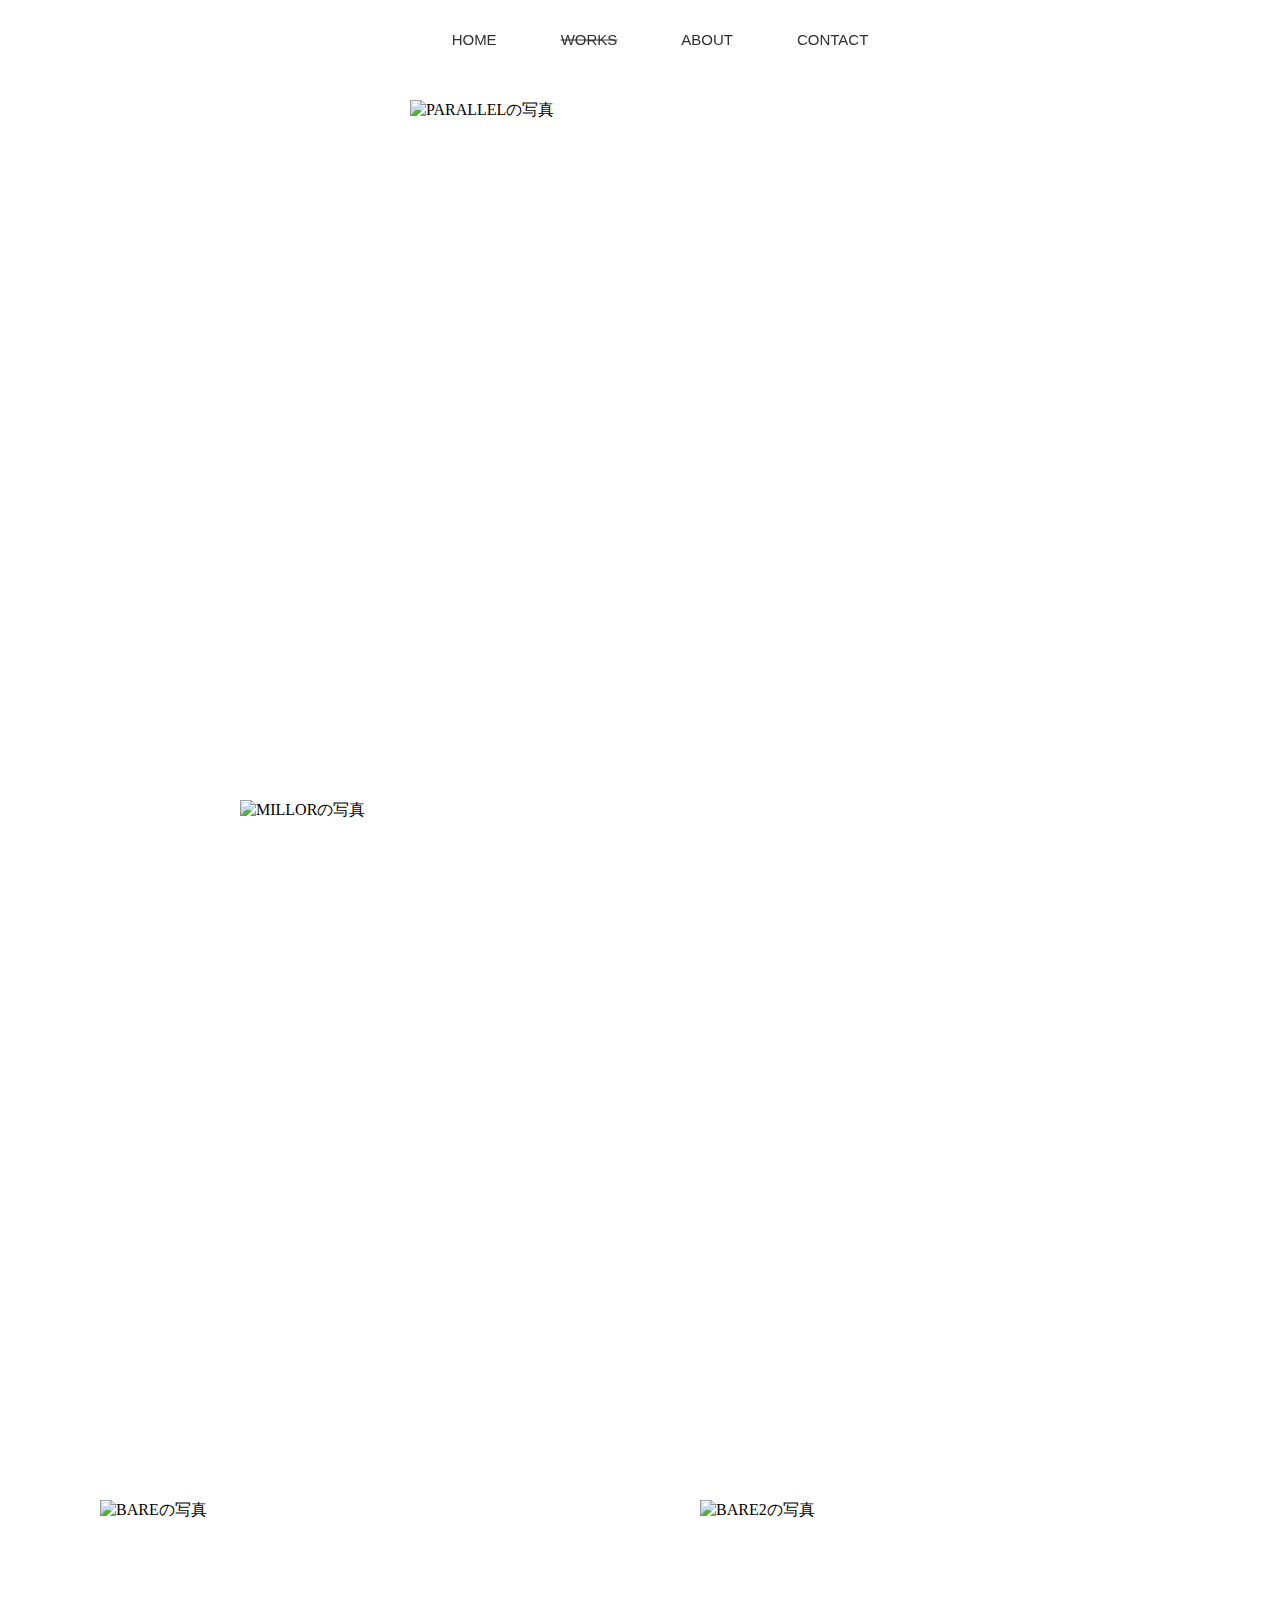
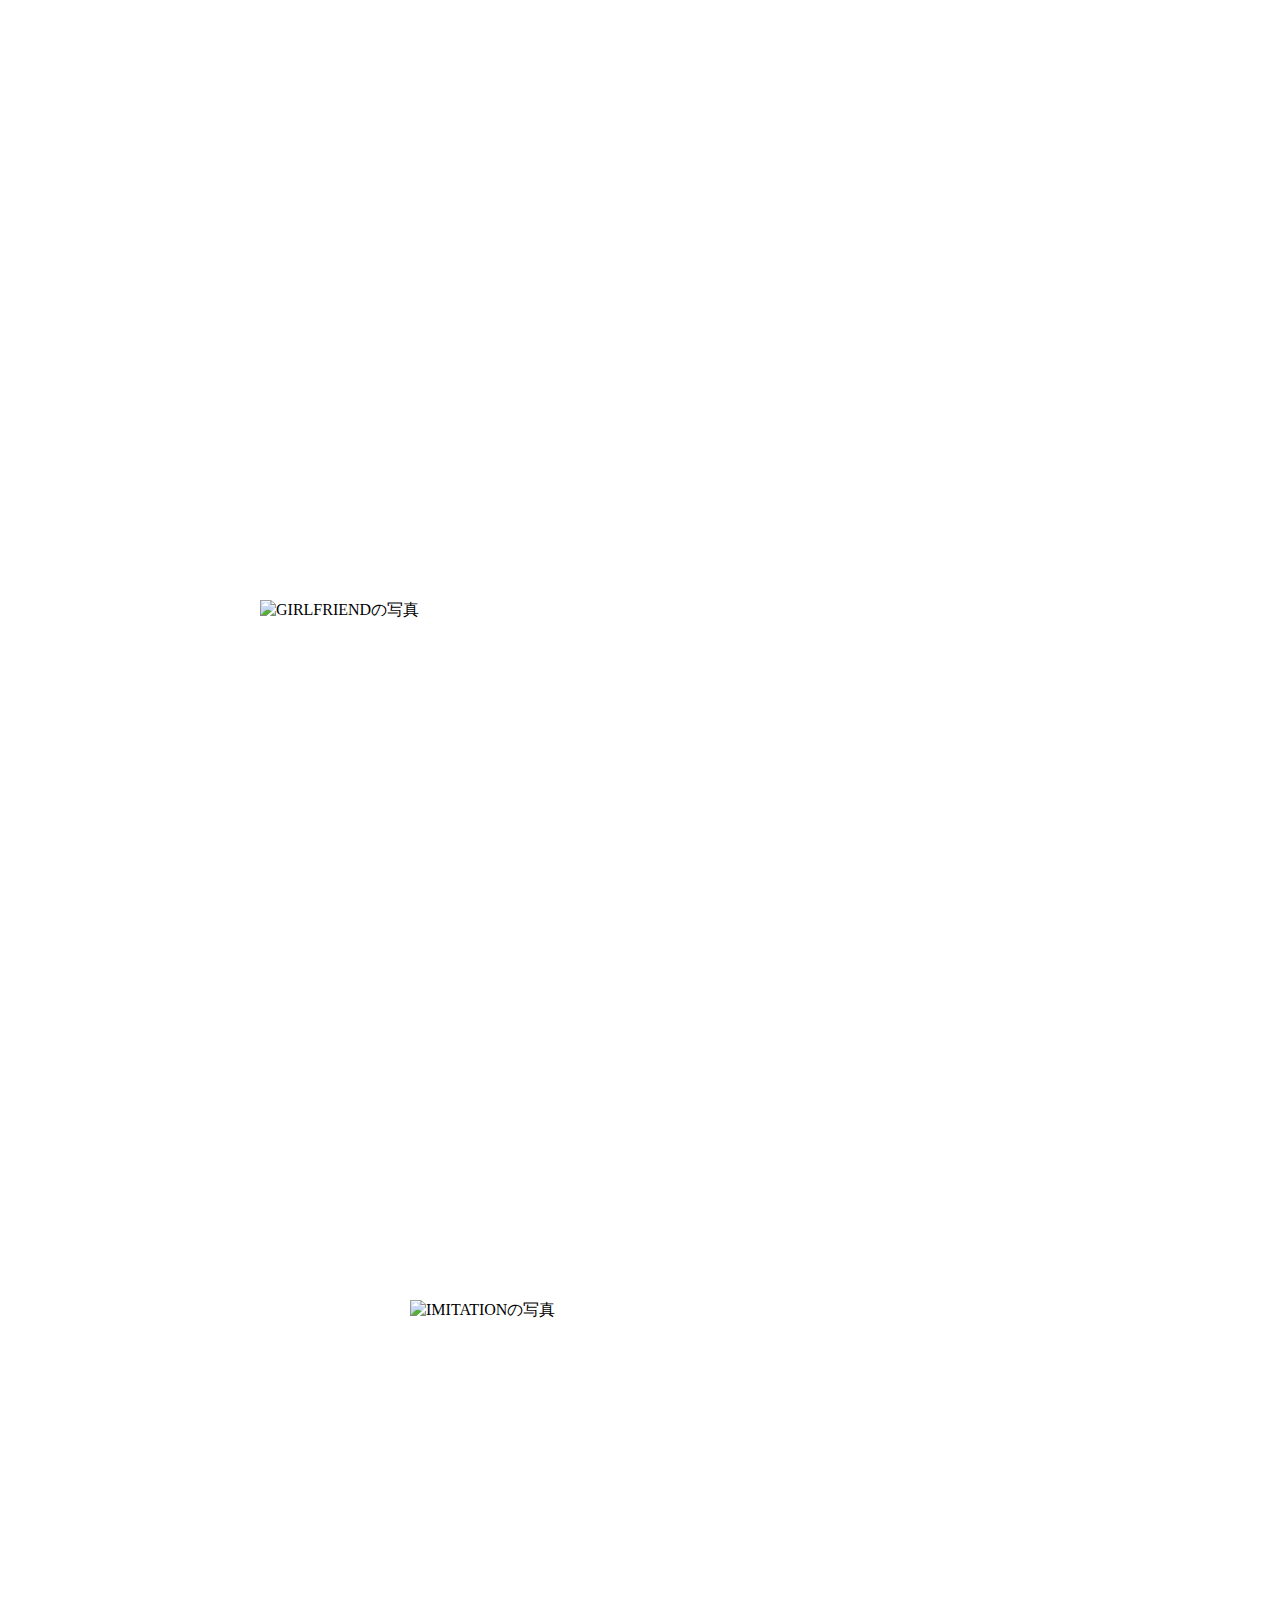
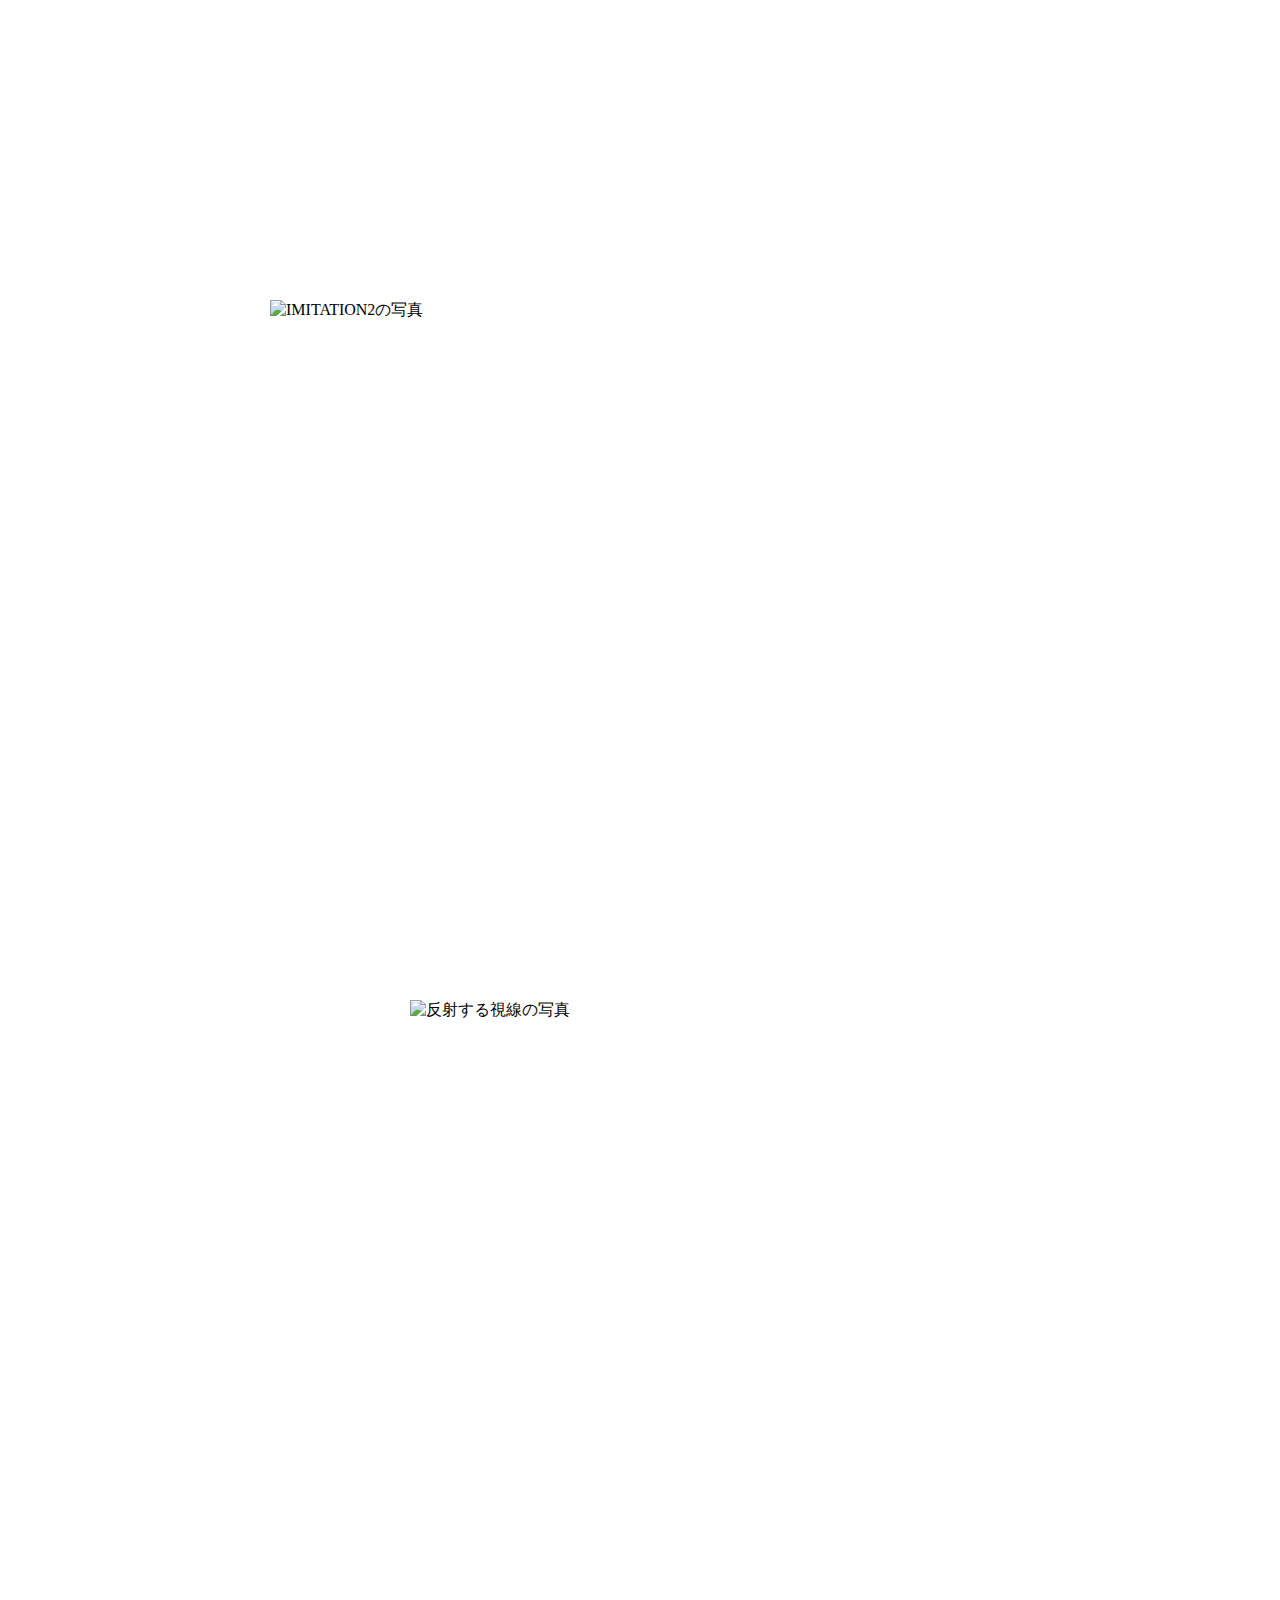
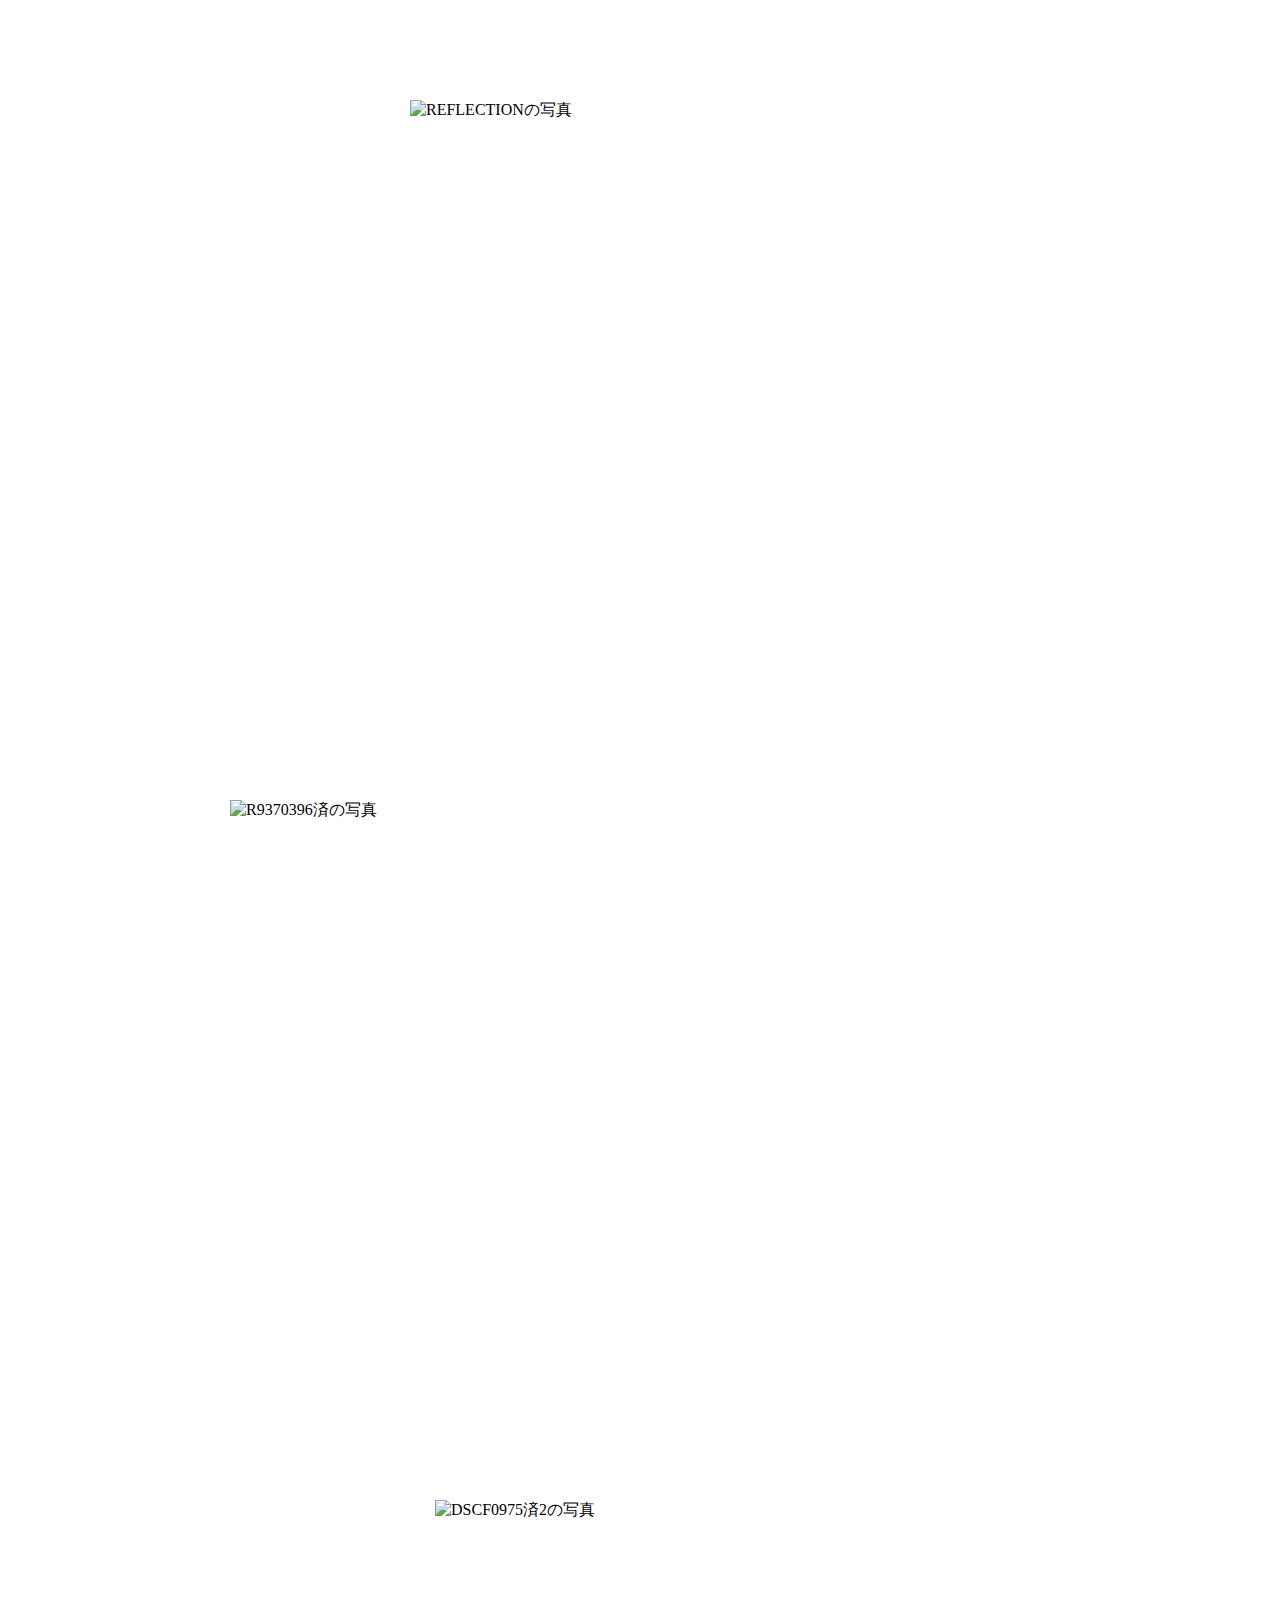
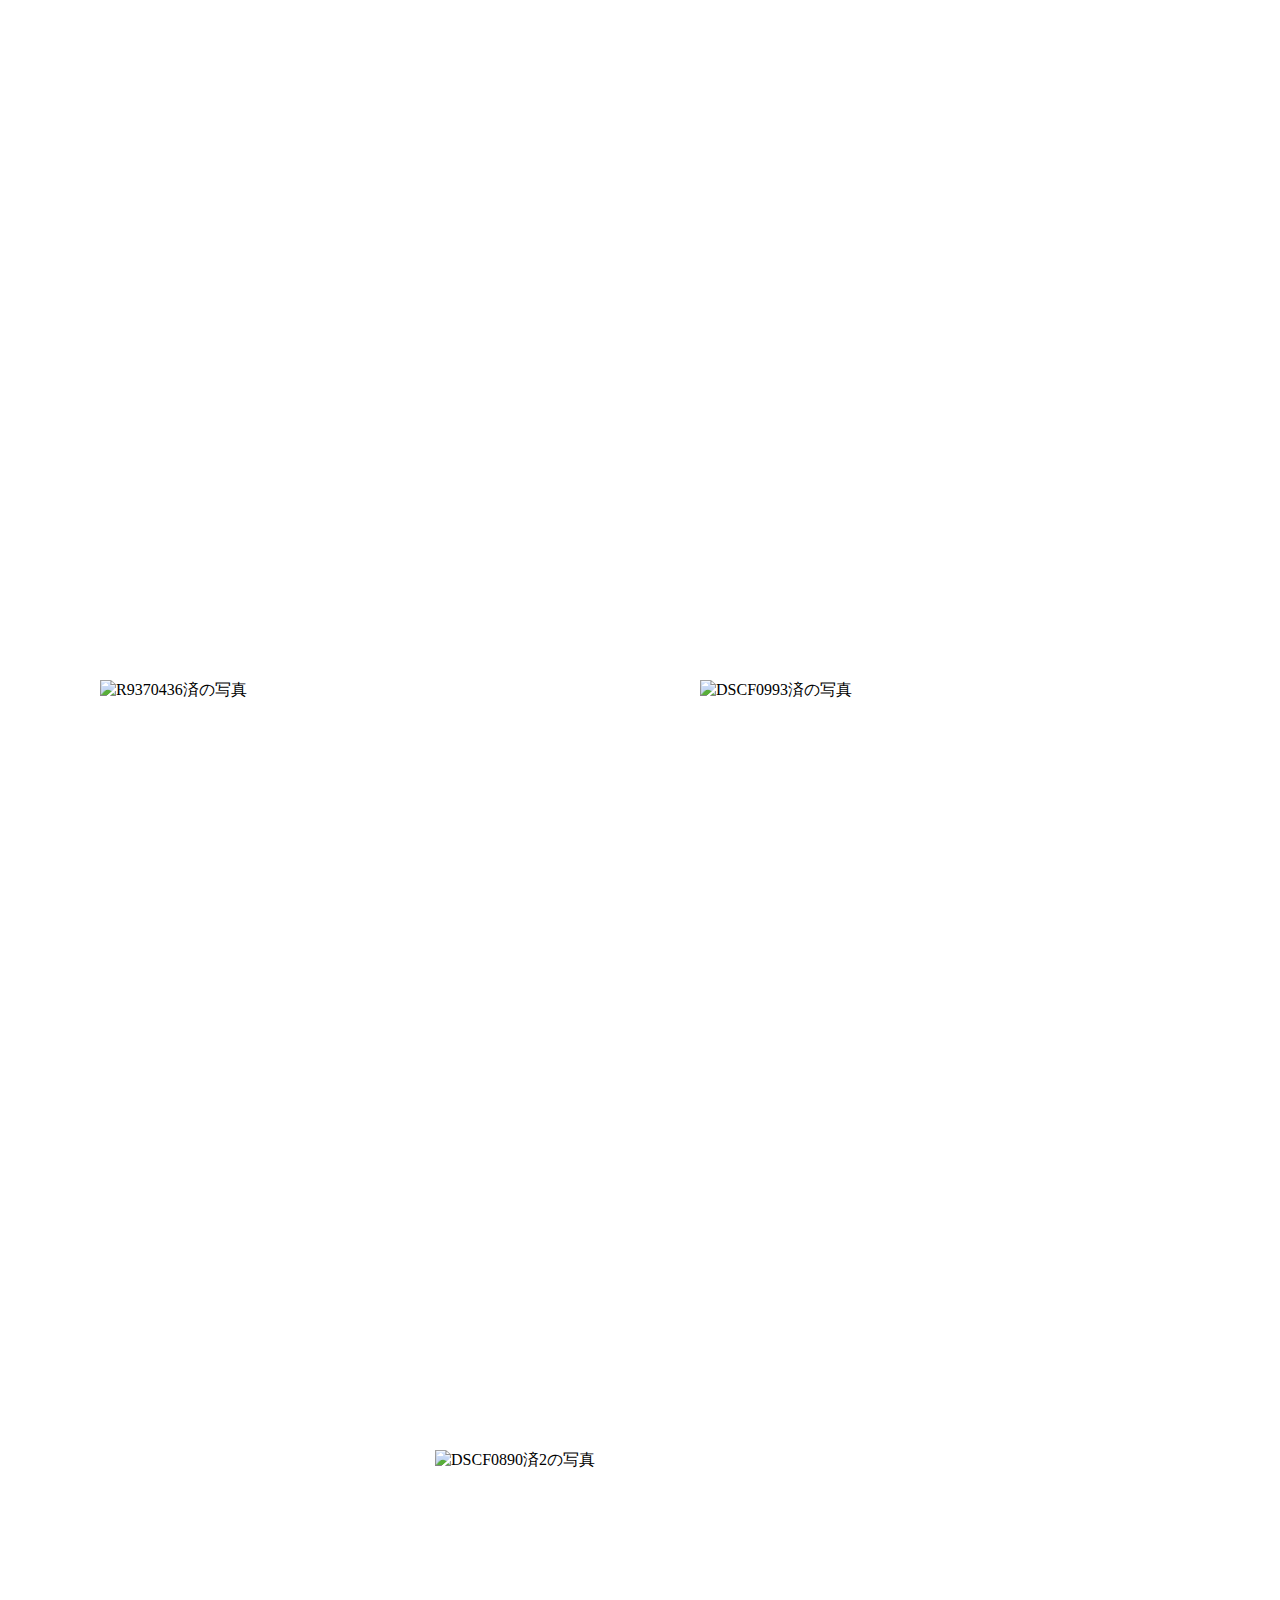
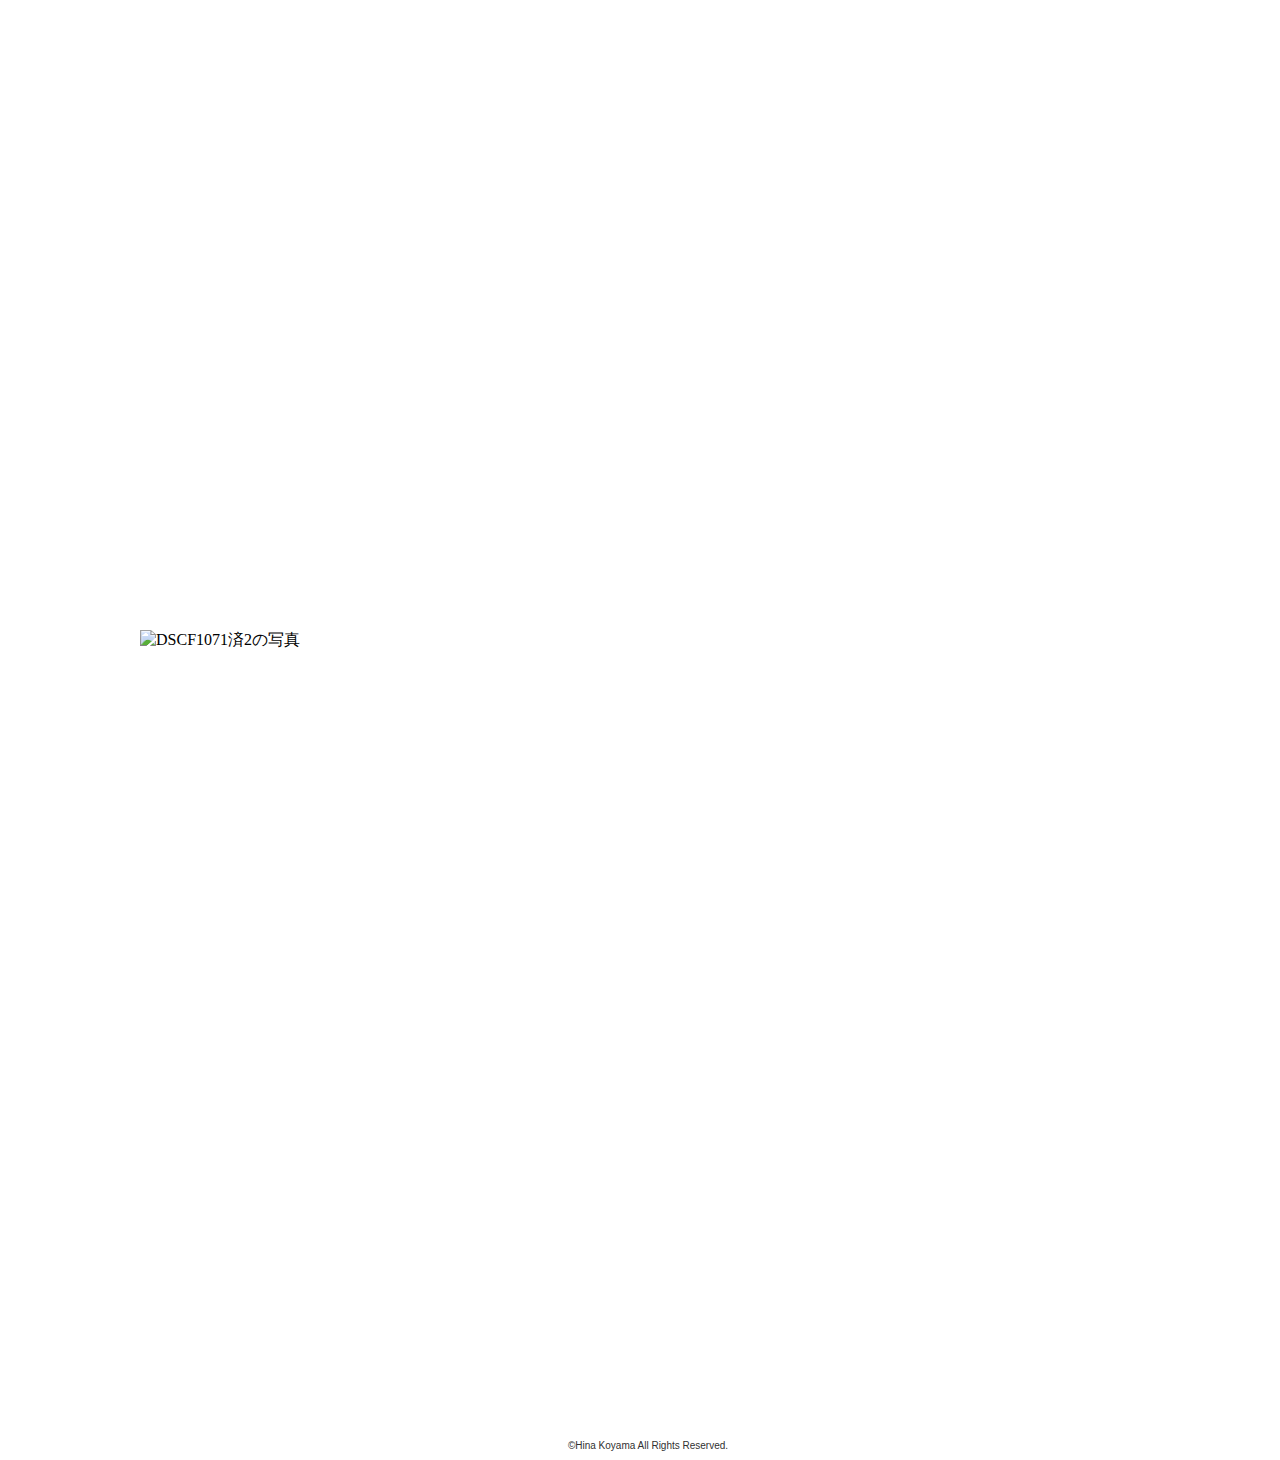
==== works.html @ 72cb8356 "Create works.html" ====
<!DOCTYPE html>
<html lang="ja">
<head>
  <meta charset="UTF-8">
  <link rel="stylesheet" href="style.css">
  <title>HinaKoyama</title>
</head>
<header>
  <ul class="menubar">
    <li><a href="index.html">HOME</a></li>
    <li><a href="works.html"><s>WORKS</s></a></li>
    <li><a href="about.html">ABOUT</a></li>
    <li><a href="contact.html">CONTACT</a></li>
  </ul>
</header>
<body class="works">

  <div style="position: absolute; top: 100px; left: 410px;">
    <img src="PARALLEL.JPG" width="500" height="590" alt="PARALLELの写真">
  </div>
  
  <div style="position: absolute; top: 800px; left: 240px;">
    <img src="MILLOR.JPG" width="800" height="600" alt="MILLORの写真">
  </div>  
  
  <div style="position: absolute; top: 1500px; left: 100px;">
    <img src="R9364521済.jpg" width="500" height="590" alt="BAREの写真">
  </div>
  
  <div style="position: absolute; top: 1500px; left: 700px;">
    <img src="BARE2.JPG" width="500" height="590" alt="BARE2の写真">
  </div>
  
  <div style="position: absolute; top: 2200px; left: 260px;">
    <img src="GIRLFRIEND.JPG" width="780" height="600" alt="GIRLFRIENDの写真">
  </div>
  
  <div style="position: absolute; top: 2900px; left: 410px;">
    <img src="IMITATION.JPG" width="500" height="590" alt="IMITATIONの写真">
  </div>
  
  <div style="position: absolute; top: 3500px; left: 270px;">
    <img src="IMG_6672.jpg" width="760" height="600" alt="IMITATION2の写真">
  </div>
  
  <div style="position: absolute; top: 4200px; left: 410px;">
    <img src="反射する視線.JPG" width="500" height="610" alt="反射する視線の写真">
  </div>
  
  <div style="position: absolute; top: 4900px; left: 410px;">
    <img src="REFLECTION.JPG" width="500" height="610" alt="REFLECTIONの写真">
  </div>
  
  <div style="position: absolute; top: 5600px; left: 230px;">
    <img src="R9370396済.jpg" width="850" height="600" alt="R9370396済の写真">
  </div>
  
  <div style="position: absolute; top: 6300px; left: 435px;">
    <img src="DSCF0975済2.jpg" width="450" height="680" alt="DSCF0975済2の写真">
  </div>
  
  <div style="position: absolute; top: 7080px; left: 100px;">
    <img src="R9370436済.jpg" width="500" height="680" alt="R9370436済の写真">
  </div>
  
  <div style="position: absolute; top: 7080px; left: 700px;">
    <img src="DSCF0993済.jpg" width="500" height="680" alt="DSCF0993済の写真">
  </div>
  
  <div style="position: absolute; top: 7850px; left: 435px;">
    <img src="DSCF0890済2.jpg" width="450" height="680" alt="DSCF0890済2の写真">
  </div>
  
  <div style="position: absolute; top: 8630px; left: 140px;">
    <img src="DSCF1071済2.jpg" width="1000" height="670" alt="DSCF1071済2の写真">
  </div>
  
  <footer>
    <p>©Hina Koyama All Rights Reserved.</p>
  </footer>
  
  
</body>
  </html>
---- style.css ----
main{
  background-color: rgb(250, 250, 248);
  text-align: center;
  z-index: auto;
  margin: 0;
  /* height: 4500px; */

}

.worksheader{
  height: 100vh;
  position: relative;
  margin: 0 auto;
  

}

.menubar{
  position: fixed;
  left: 50%;
  transform: translate(-50%,-50%);
  padding-top: 30px;
  z-index: 50;

}

.menubar ul{
  transform: translate(-50%,-50%);
  padding: 0px;
  height: 10px;

}

header li{
  display: inline-block;
  padding: 10px 30px;
  color: #313131;
  font-family: Arial, Helvetica, sans-serif;
  font-size: 15px;
  font-weight: 100;

}

header li a{
  color: #313131;
  text-decoration: none;

}

a:hover{
  opacity: 70%;

}

header img {
  width: 400px;
  height: 500px;
  position: fixed;
  top: 50%;
  left: 50%;
  transform: translate(-50%, -50%);
  z-index: -1; 
}

h1 {
  position: absolute;
  top: 50%;
  left: 50%;
  transform: translate(-50%, -100%);
  font-size: 20px;
  white-space: nowrap;
  font-family: sans-serif;
  font-weight: 60;
  letter-spacing: 0.5em;
  color: white
}

.wrapper{
  min-height: 100vh;
  position: relative;
}

footer {
  width: 100%;
  font-family: Arial, Helvetica, sans-serif;
  font-weight: 100;
  font-size: 10px;
  color: #313131;
  text-align: center;
  padding: 30px 0;
  position: absolute;
    bottom: 0; 
}

.全体 {
/* background-color: azure; */
text-align: center;
margin: 0;
}

.about h1{
  position: absolute;
  text-align: center;
  font-family: Arial, Helvetica, sans-serif;
  font-size: 20px;
  color: #313131;
  letter-spacing: 0;
}

.contact{
  transform: translate(0%,120%);
  padding: 0px;
  height: 200px;


}

.contact li{
  display: inline-block;
  padding: 10px 30px;
  color: #313131;
  font-family: Arial, Helvetica, sans-serif;
  font-size: 20px;
  /* font-weight: 300; */


}

.contact li a{
  color: #313131;
  text-decoration: none;
}

.works > footer{
  width: 100%;
  font-family: Arial, Helvetica, sans-serif;
  font-weight: 100;
  font-size: 10px;
  color: #313131;
  text-align: center;
  /* padding: 0px 0; */
  position: absolute; top: 9400px;
    bottom: 0;
}
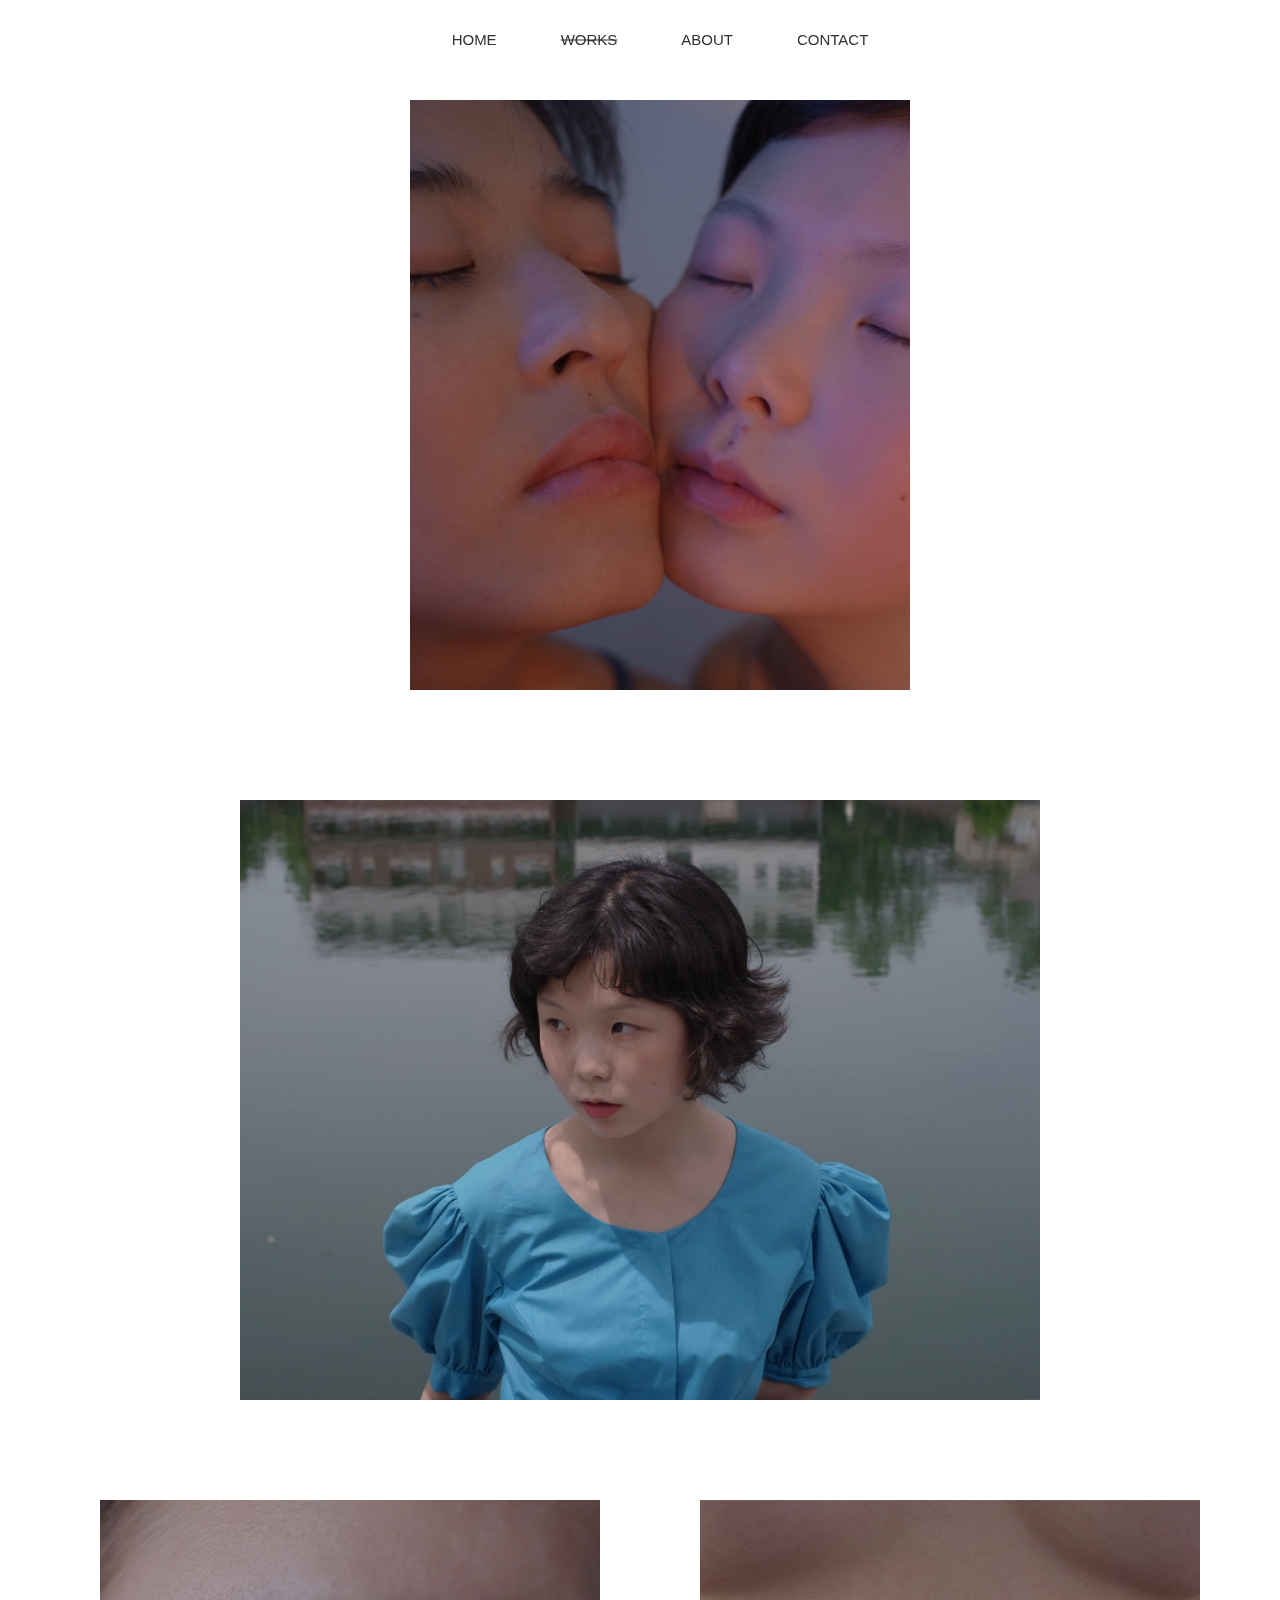
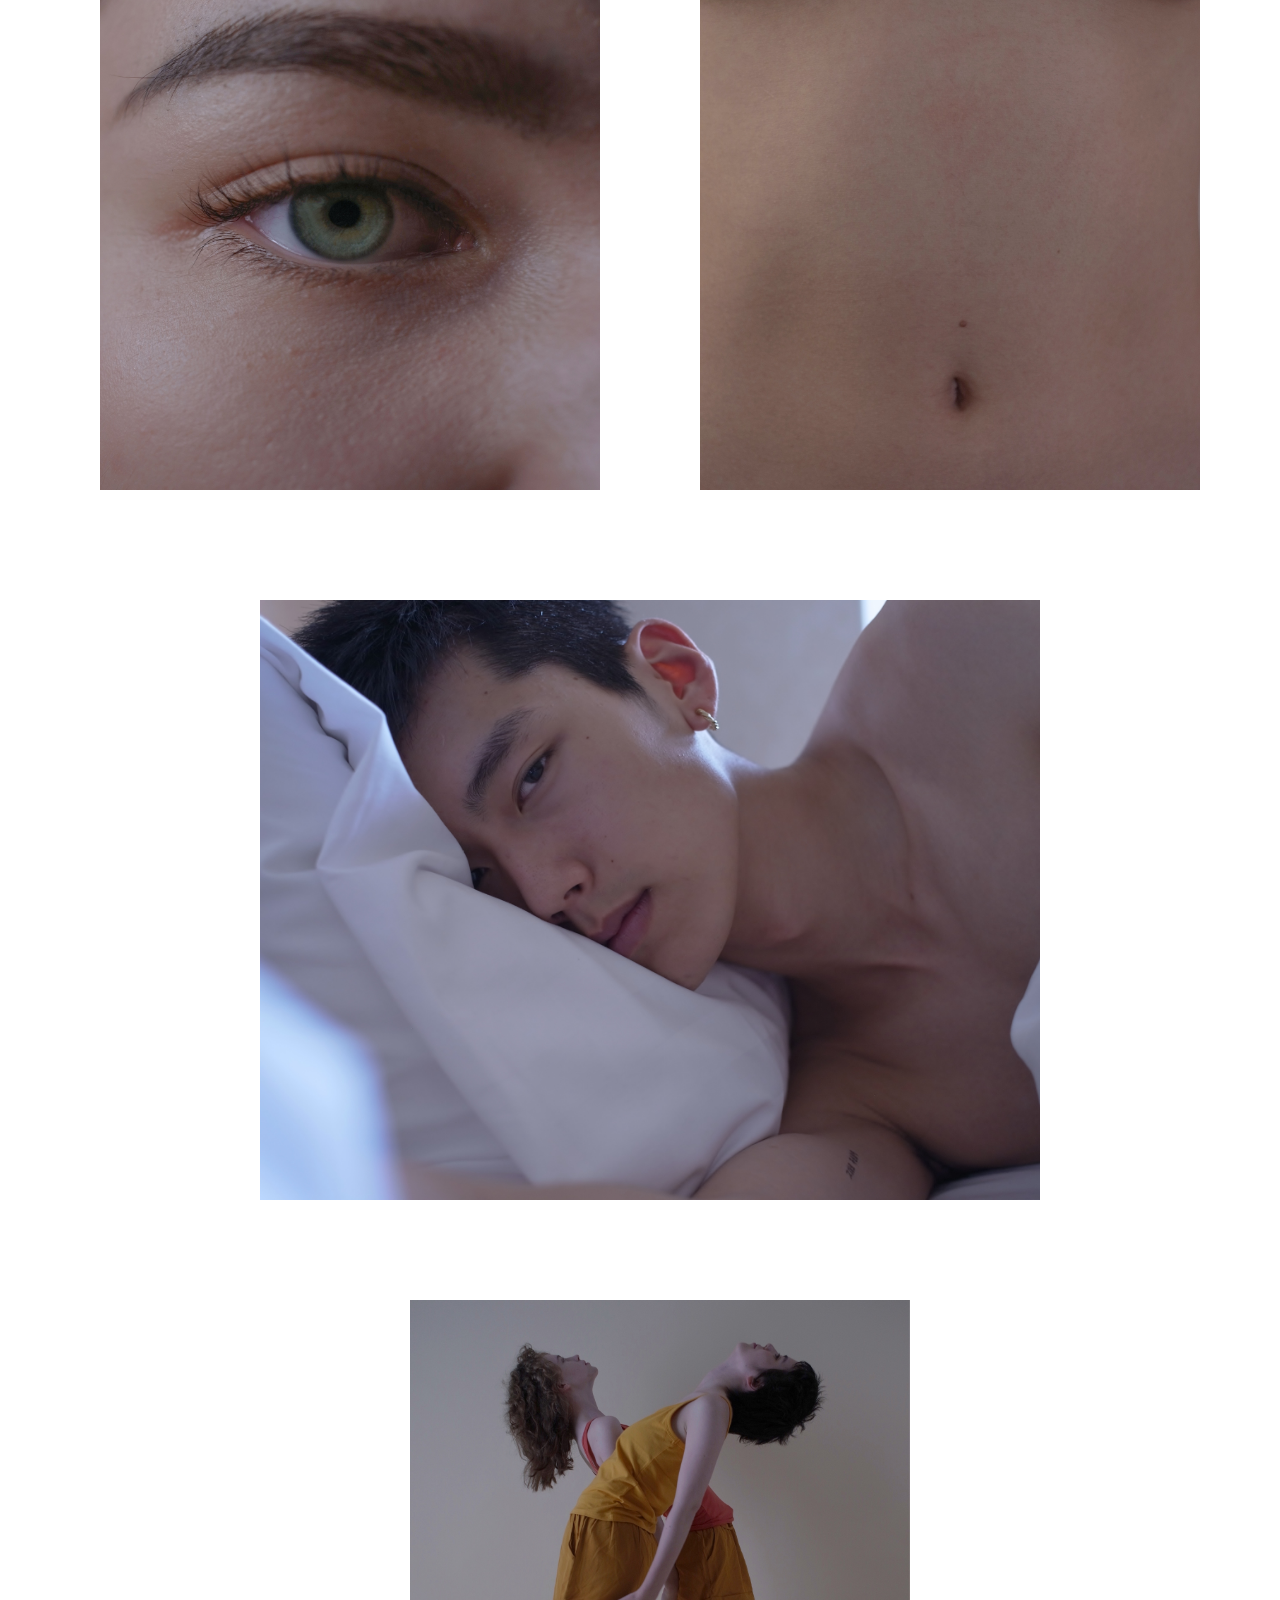
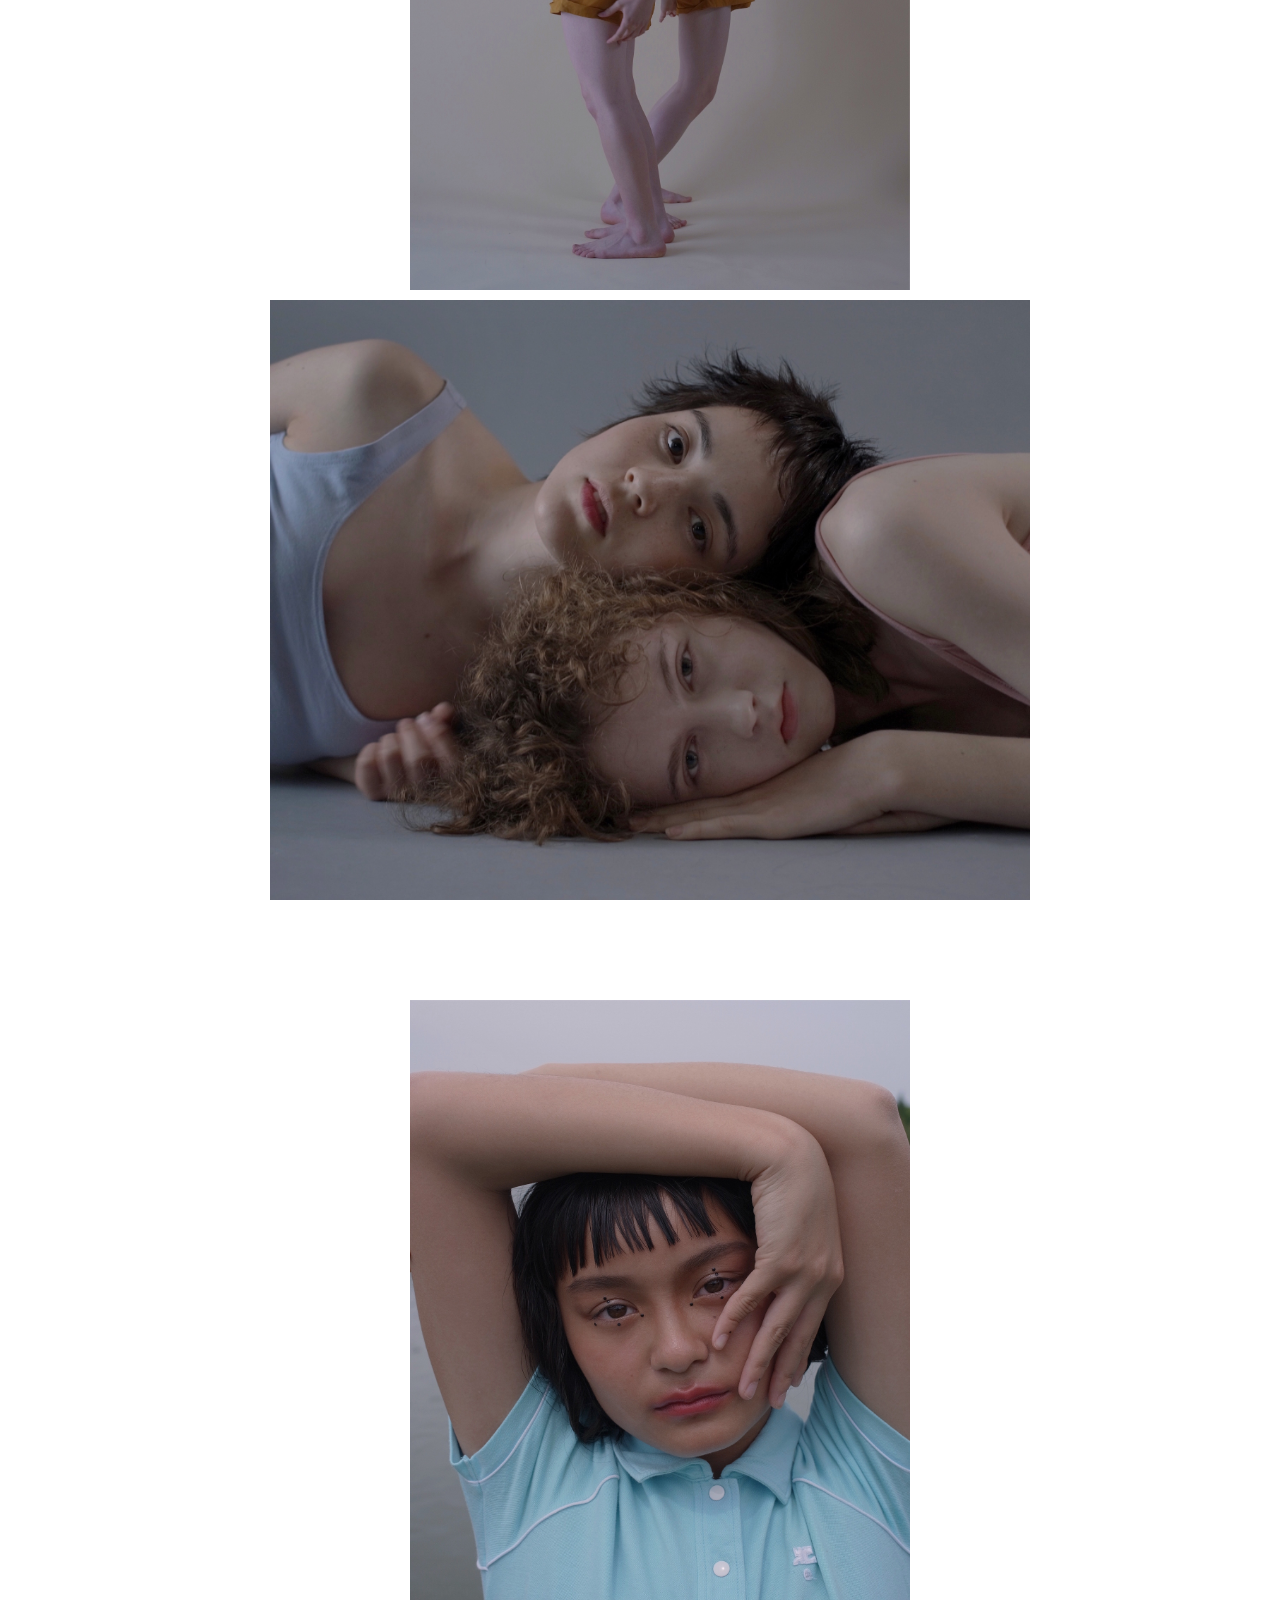
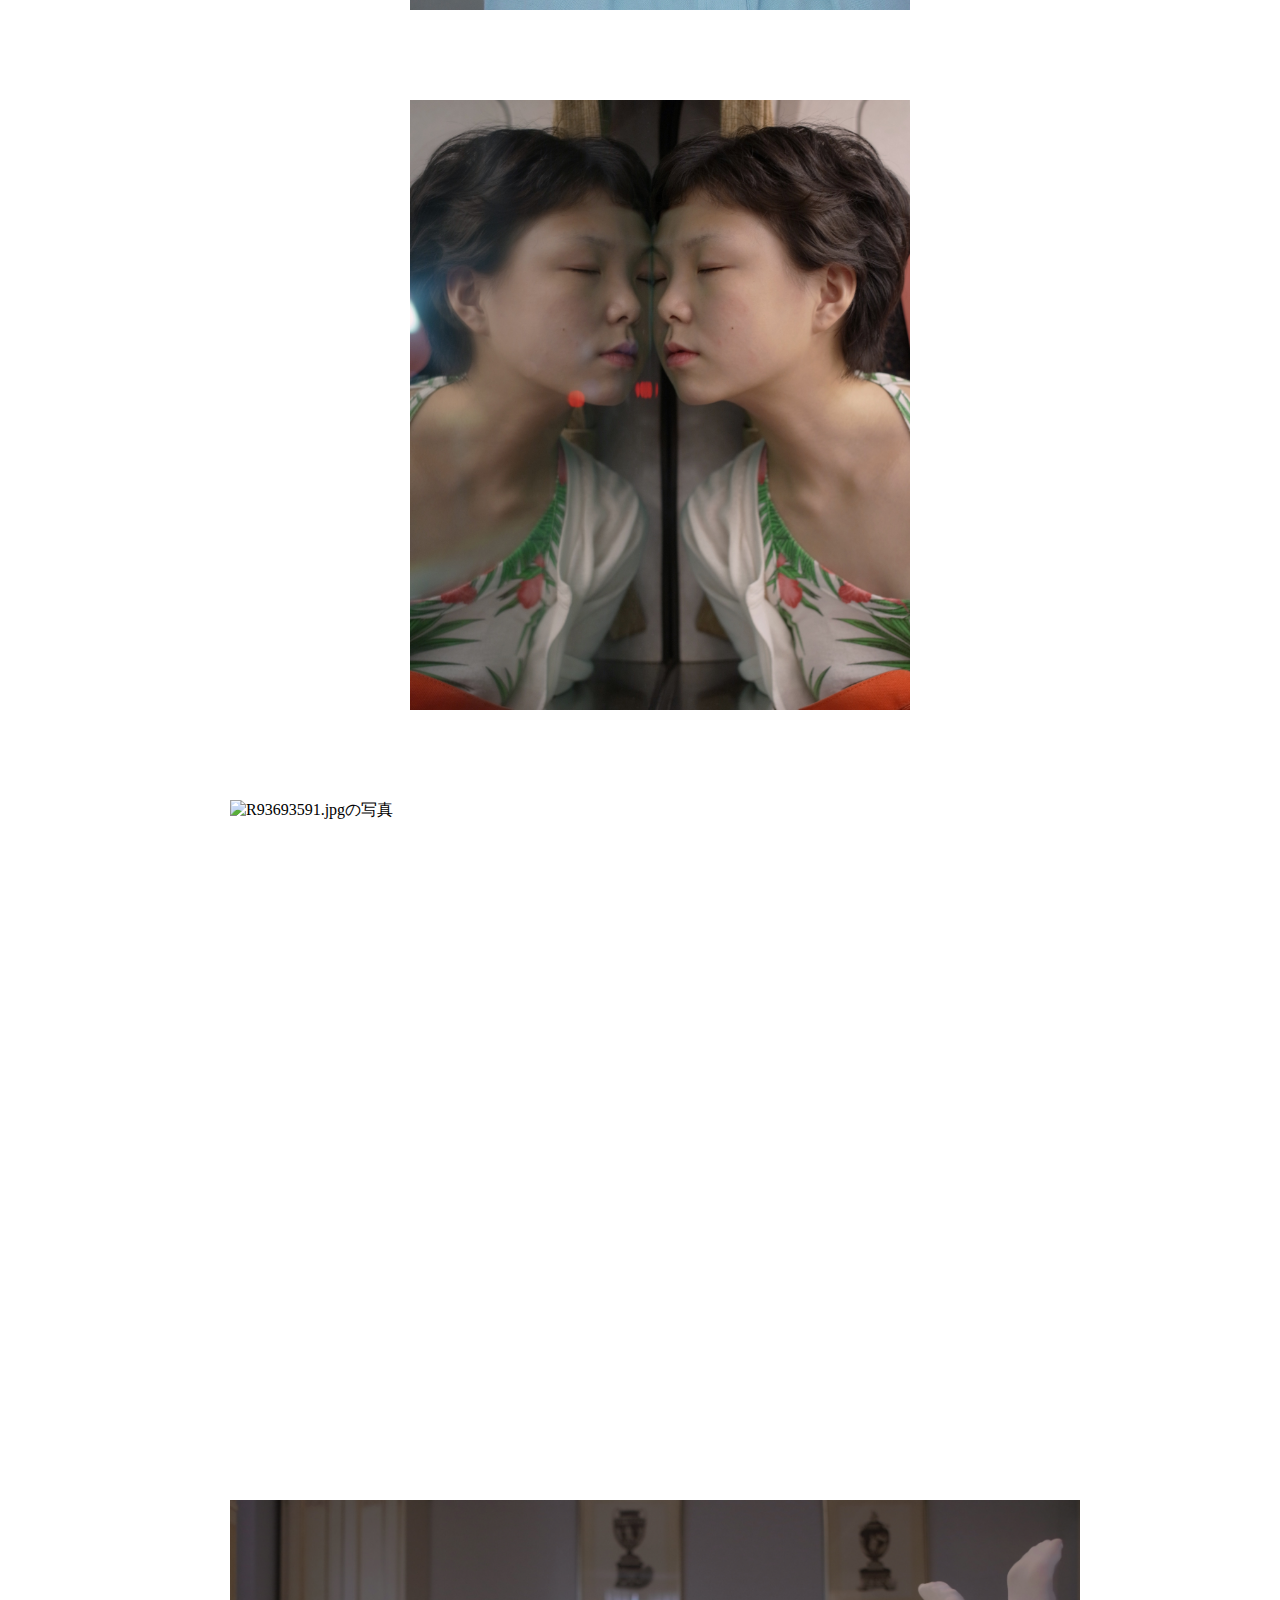
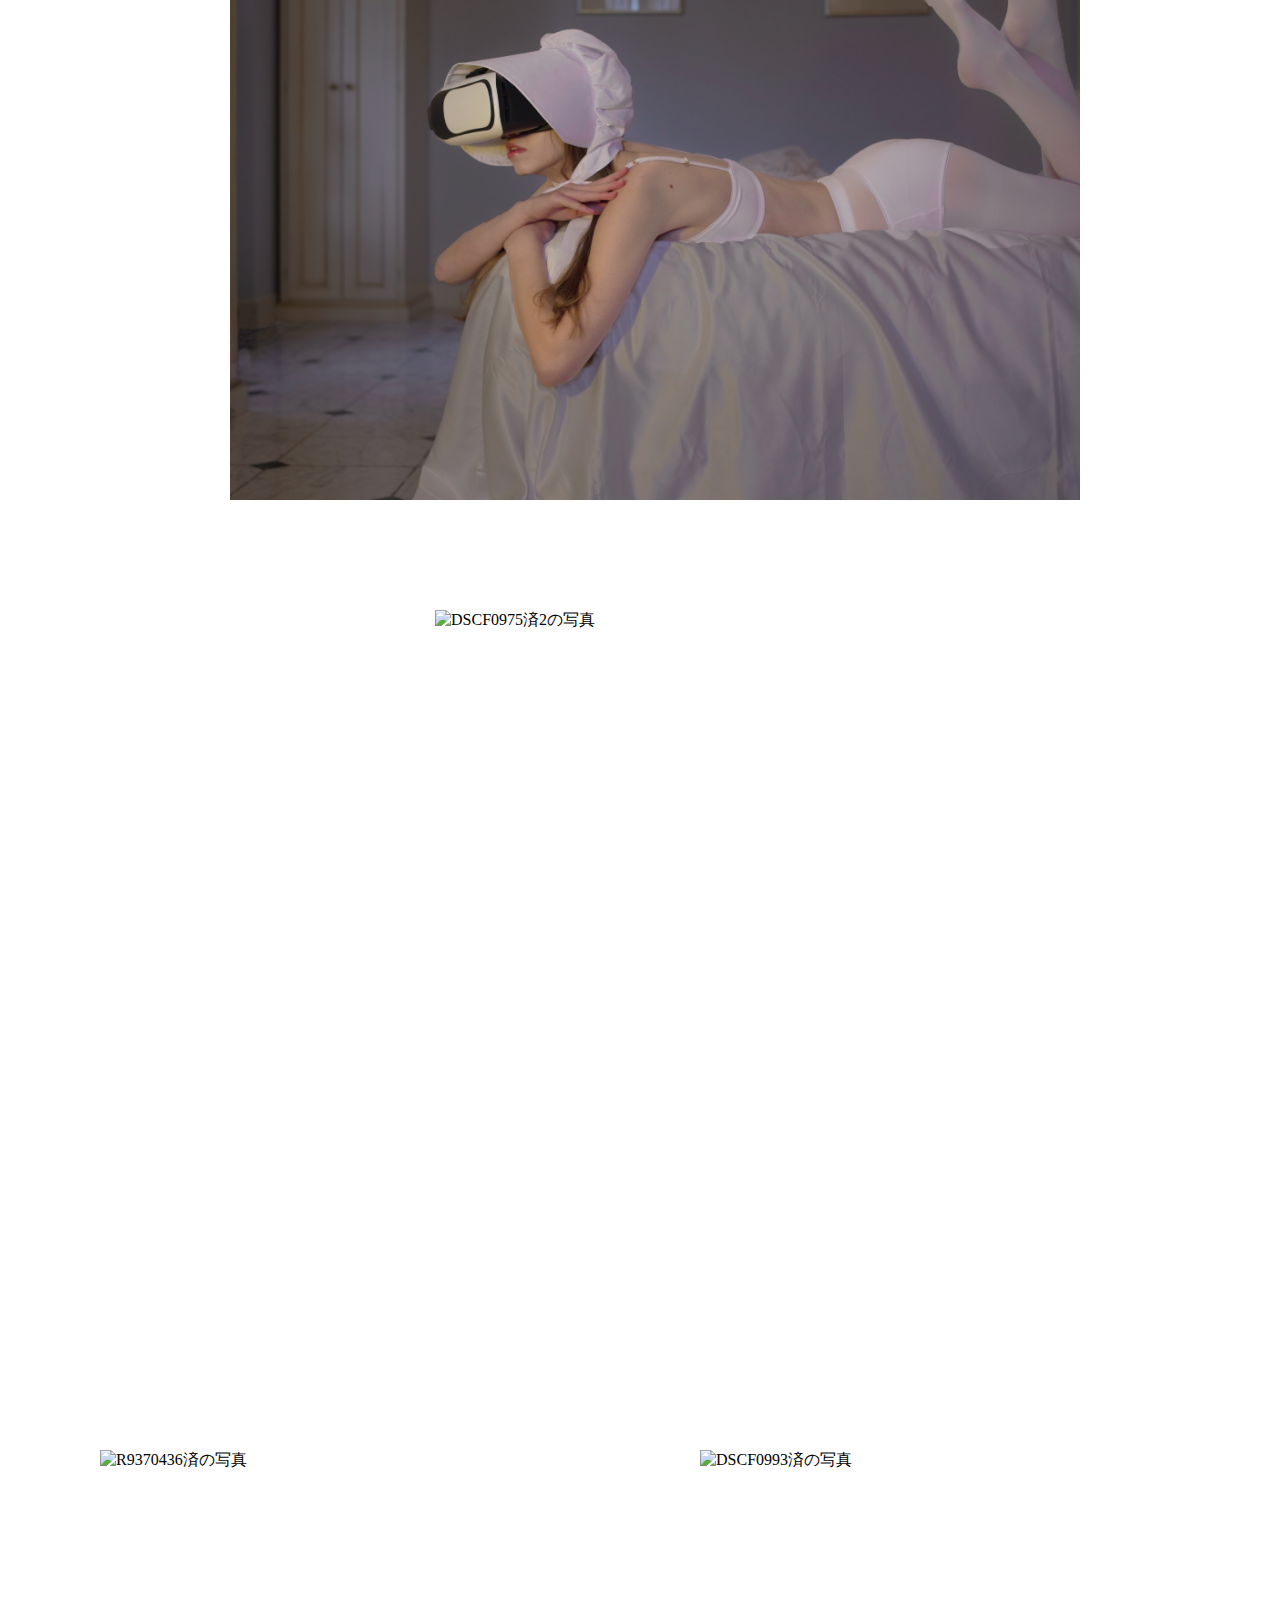
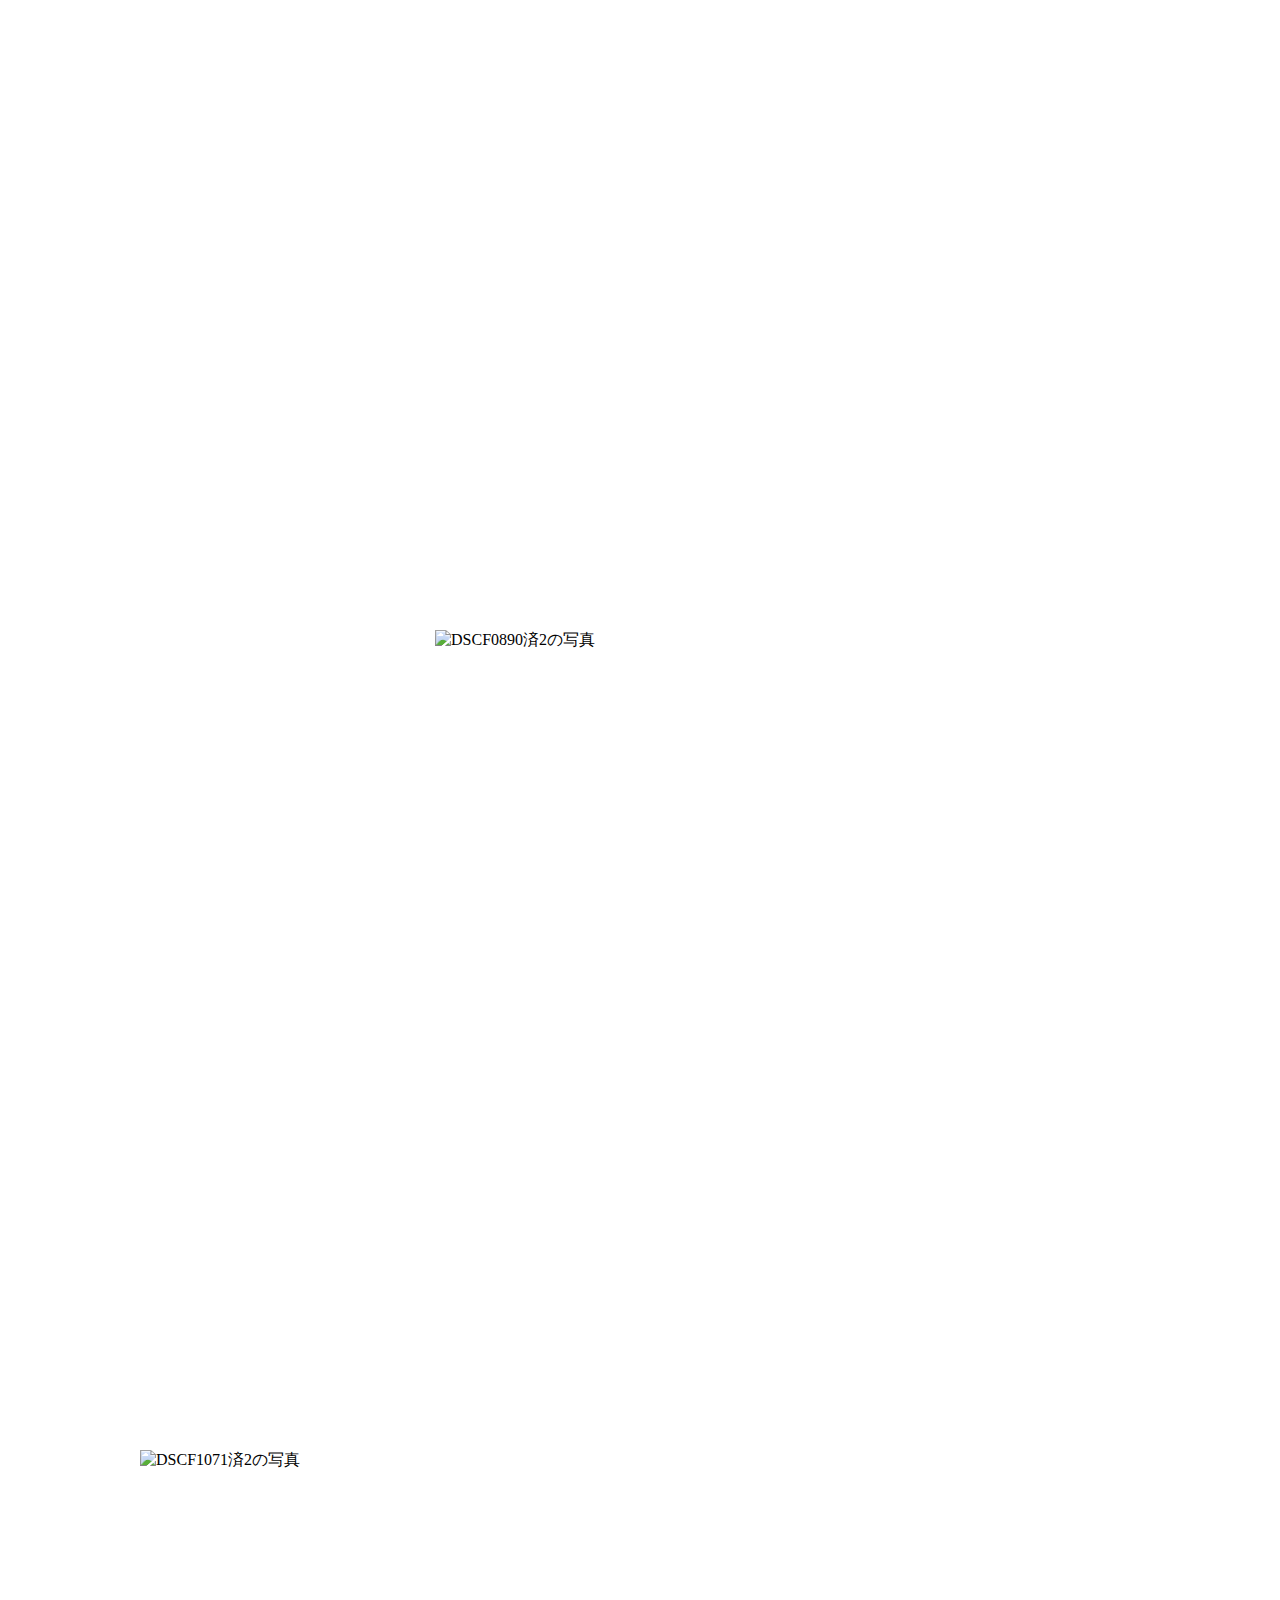
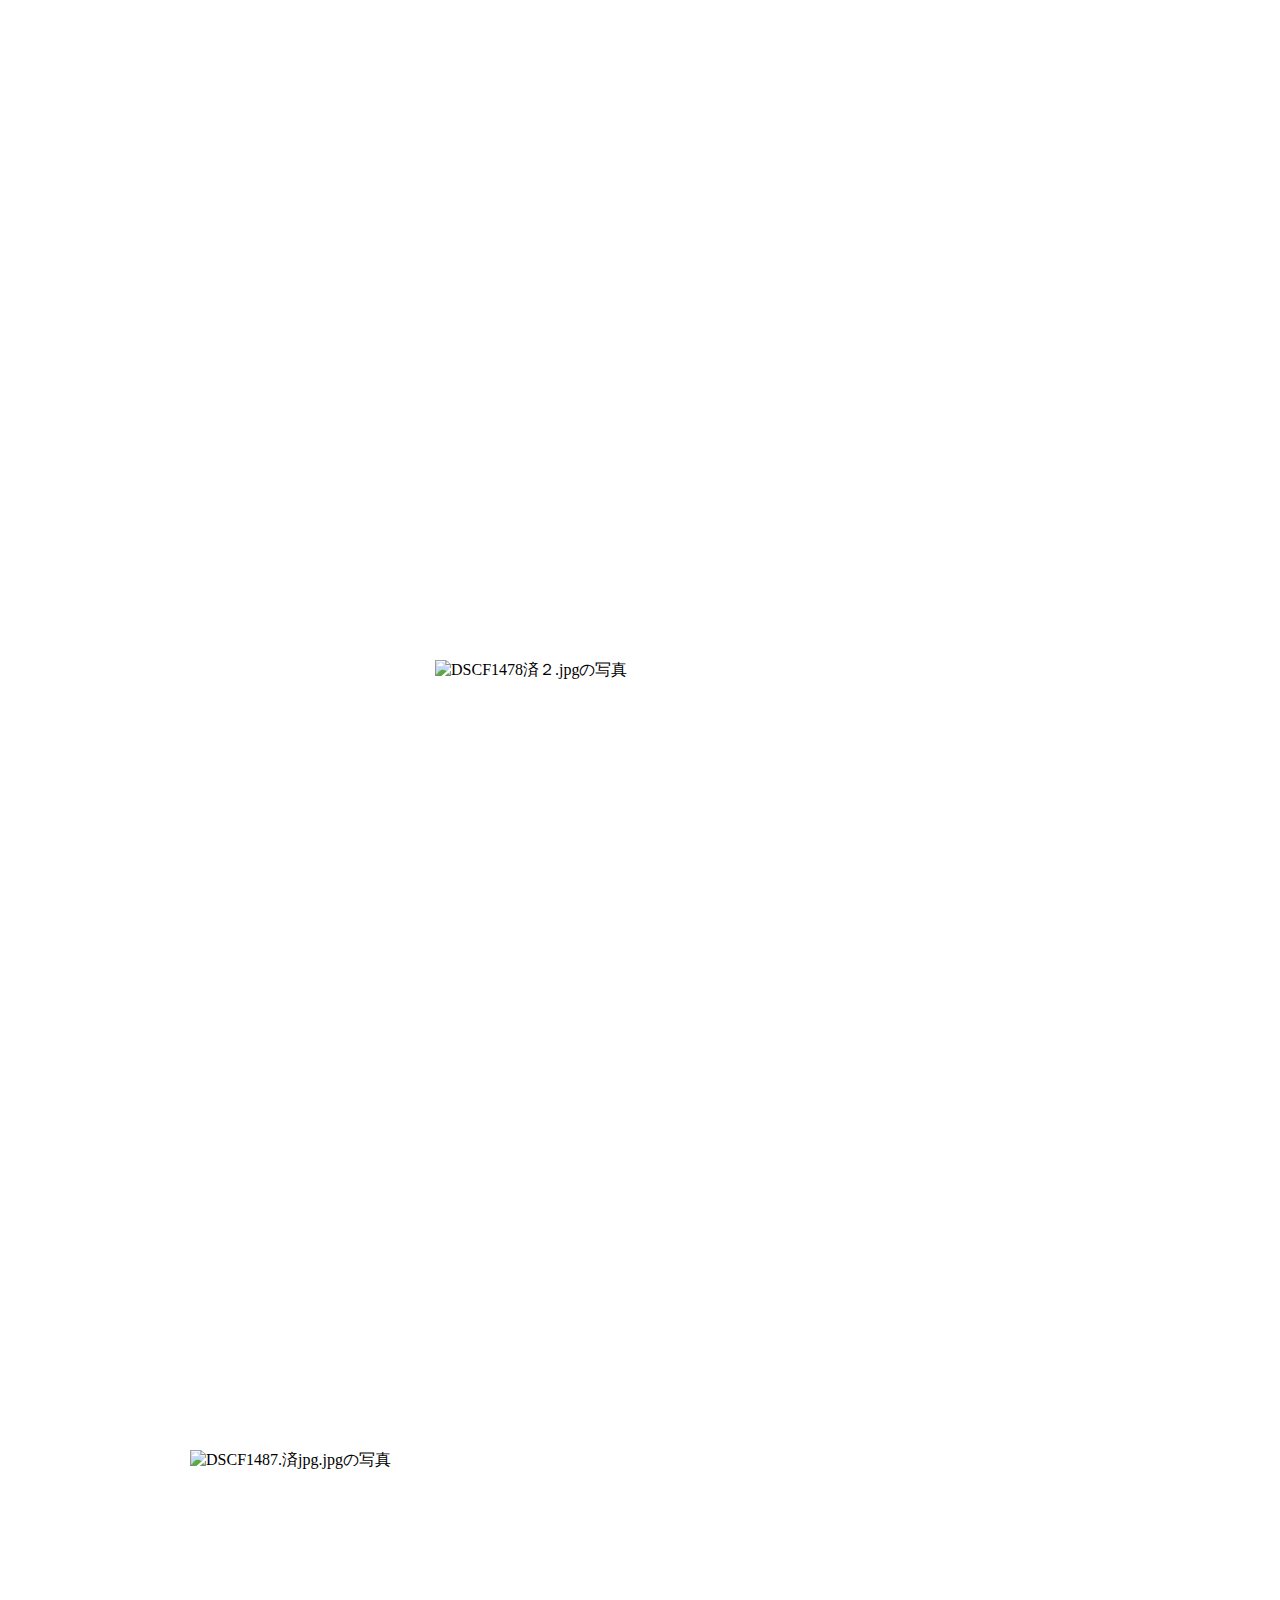
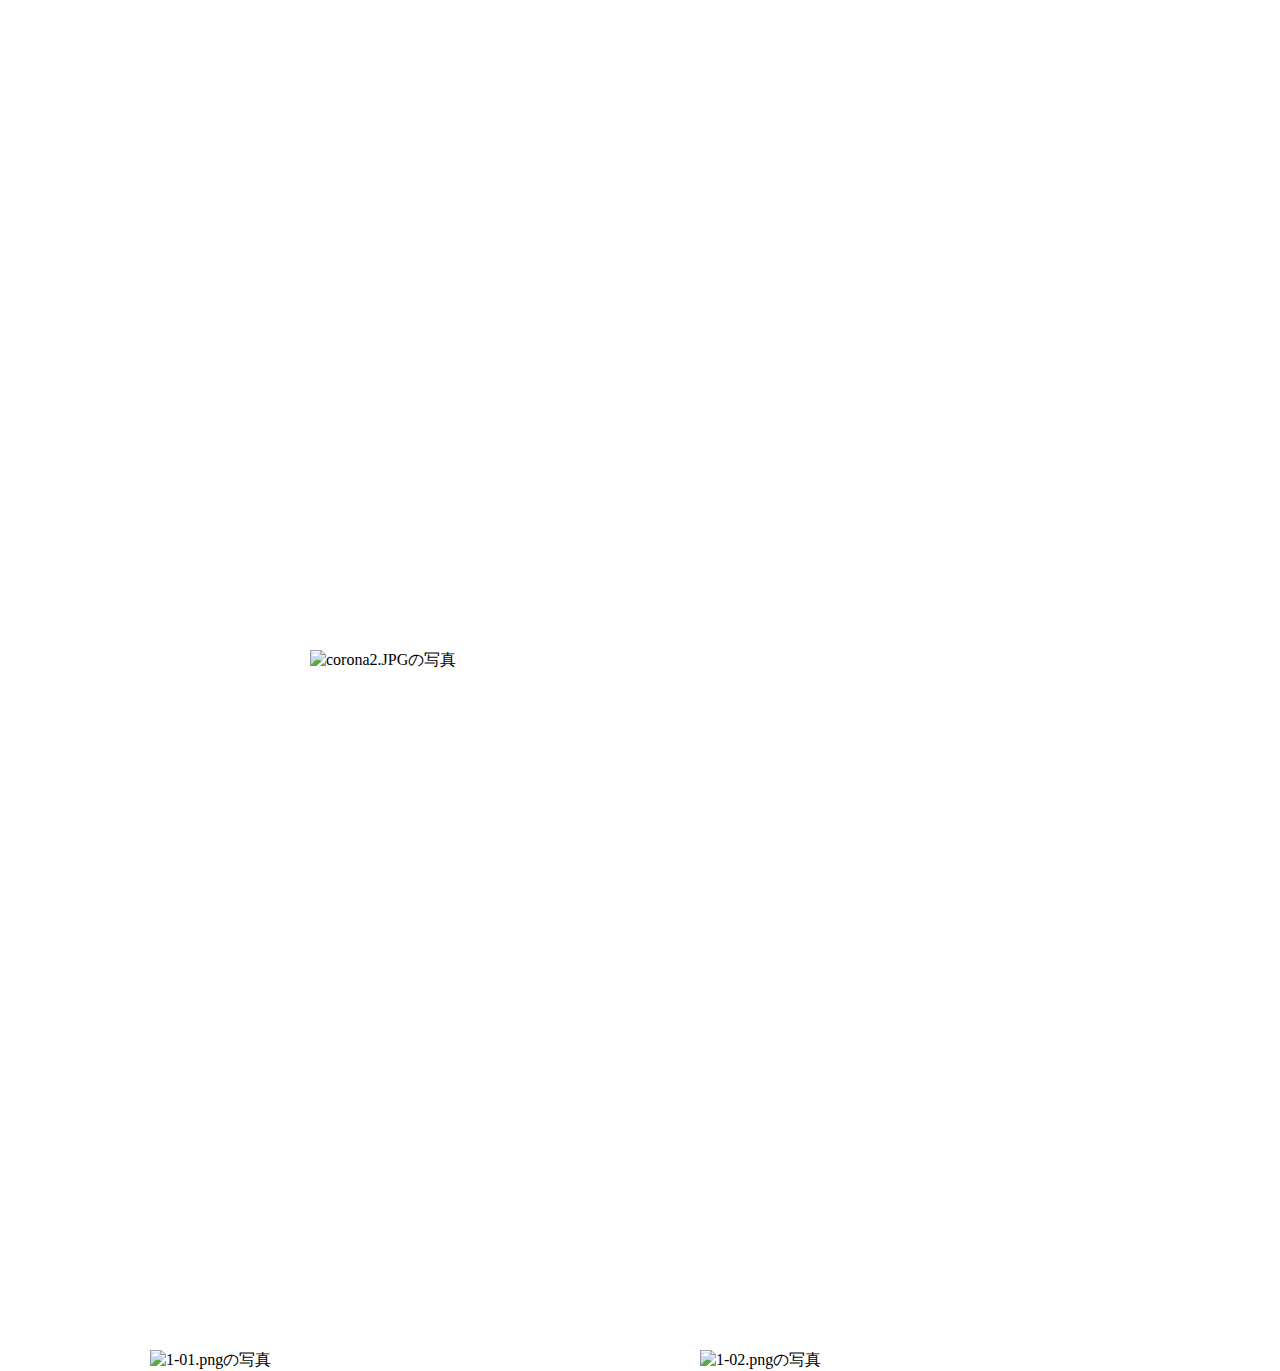
==== commit 2722fa87: "Update works.html" ====
--- a/works.html
+++ b/works.html
@@ -52,32 +52,56 @@
   </div>
   
   <div style="position: absolute; top: 5600px; left: 230px;">
+    <img src="R93693591.jpg" width="850" height="600" alt="R93693591.jpgの写真">
+  </div>
+
+  <div style="position: absolute; top: 6300px; left: 230px;">
     <img src="R9370396済.jpg" width="850" height="600" alt="R9370396済の写真">
   </div>
   
-  <div style="position: absolute; top: 6300px; left: 435px;">
-    <img src="DSCF0975済2.jpg" width="450" height="680" alt="DSCF0975済2の写真">
+  <div style="position: absolute; top: 7010px; left: 435px;">
+    <img src="DSCF0975済2.jpg" width="500" height="750" alt="DSCF0975済2の写真">
   </div>
   
-  <div style="position: absolute; top: 7080px; left: 100px;">
+  <div style="position: absolute; top: 7850px; left: 100px;">
     <img src="R9370436済.jpg" width="500" height="680" alt="R9370436済の写真">
   </div>
   
-  <div style="position: absolute; top: 7080px; left: 700px;">
+  <div style="position: absolute; top: 7850px; left: 700px;">
     <img src="DSCF0993済.jpg" width="500" height="680" alt="DSCF0993済の写真">
   </div>
   
-  <div style="position: absolute; top: 7850px; left: 435px;">
+  <div style="position: absolute; top: 8630px; left: 435px;">
     <img src="DSCF0890済2.jpg" width="450" height="680" alt="DSCF0890済2の写真">
   </div>
   
-  <div style="position: absolute; top: 8630px; left: 140px;">
+  <div style="position: absolute; top: 9450px; left: 140px;">
     <img src="DSCF1071済2.jpg" width="1000" height="670" alt="DSCF1071済2の写真">
   </div>
   
-  <footer>
+  <div style="position: absolute; top: 10260px; left: 435px;">
+    <img src="DSCF1478済２.jpg" width="450" height="680" alt="DSCF1478済２.jpgの写真">
+  </div>
+
+<div style="position: absolute; top: 11050px; left: 190px;">
+<img src="DSCF1487.済jpg.jpg" width="900" height="670" alt="DSCF1487.済jpg.jpgの写真">
+</div>
+
+<div style="position: absolute; top: 11850px; left: 310px;">
+<img src="corona2.JPG" width="680" height="600" alt="corona2.JPGの写真">
+</div>
+
+<div style="position: absolute; top: 12550px; left: 150px;">
+<img src="1-01.png" width="450" height="680" alt="1-01.pngの写真">
+</div>
+
+<div style="position: absolute; top: 12550px; left: 700px;">
+<img src="1-02.png" width="450" height="680" alt="1-02.pngの写真">
+</div>
+
+  <!-- <footer>
     <p>©Hina Koyama All Rights Reserved.</p>
-  </footer>
+  </footer> -->
   
   
 </body>
